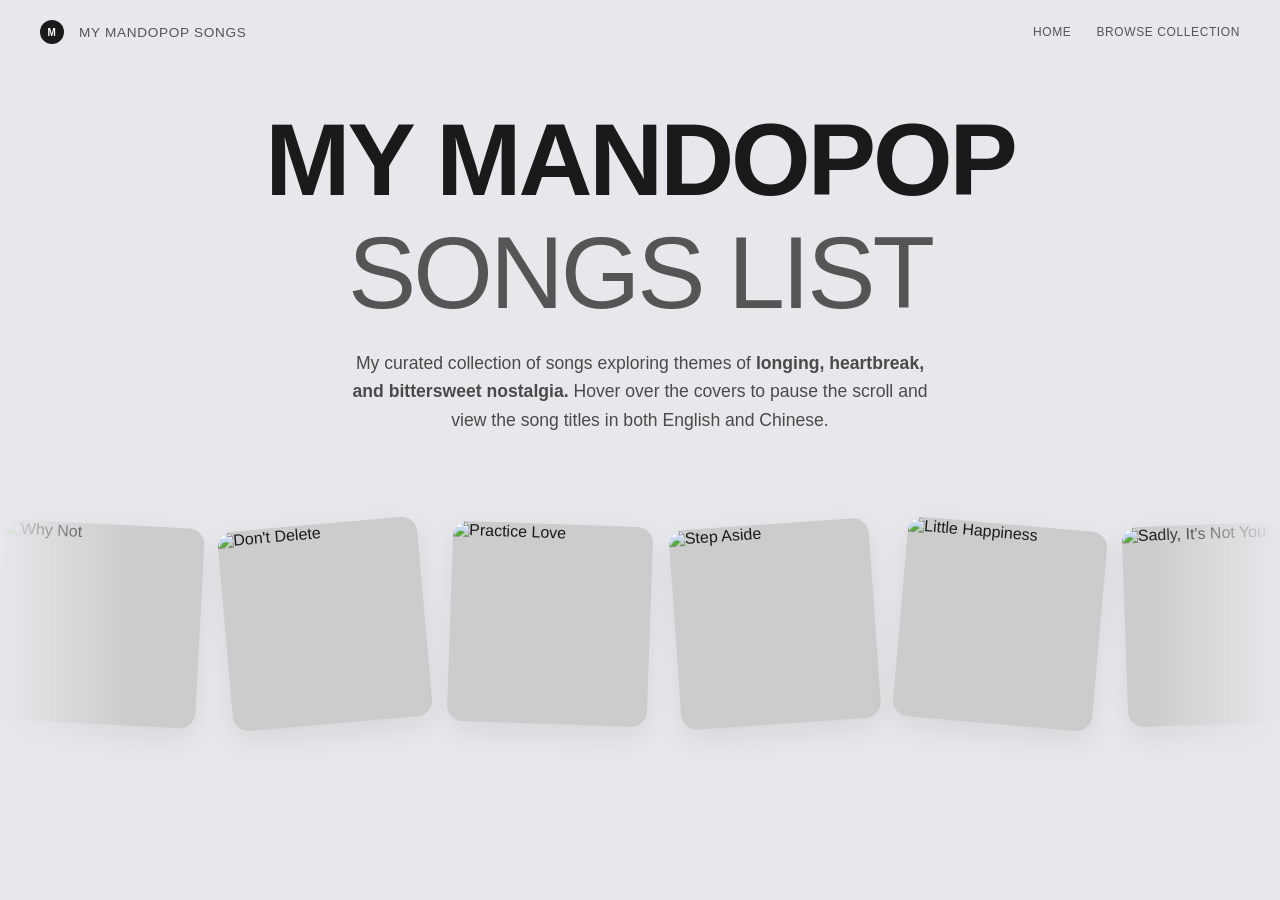
==== index.html @ cead64cf "Fixing site loading help" ====
<!DOCTYPE html>
<html lang="en">
<head>
    <meta charset="UTF-8">
    <meta name="viewport" content="width=device-width, initial-scale=1.0">
    <title>My Mandopop Songs List</title>
    <link rel="stylesheet" href="MPList.css">
</head>
<body>

       <!-- NAVBAR -->
    <nav>
        <div class="nav-left">
            <div class="favicon-placeholder">M</div>
            <span>My Mandopop Songs</span>
        </div>
        <div class="nav-right">
            <a href="index.html" class="nav-link active">Home</a>
            <a href="collection.html" class="nav-link">Browse Collection</a>
        </div>
    </nav>

    <!-- HERO SECTION -->
    <header>
        <h1>My Mandopop <span>Songs List</span></h1>
        
        <p class="blurb">
            My curated collection of songs exploring themes of <strong>longing, heartbreak, and bittersweet nostalgia.</strong> Hover over the covers to pause the scroll and view the song titles in both English and Chinese.</p>
    </header>

    <!-- AUTO-SCROLLING GALLERY -->
    <div class="gallery-wrapper">
        <div class="gallery-track" id="galleryTrack">
            
            <!-- ================= FIRST SET (29 IMAGES) ================= -->
            <div class="cover-card" style="--rotation: 3deg;">
                <img src="assets/Why Not.jpg" alt="Why Not">
                <div class="overlay"><span class="cn-name">不如</span><span class="en-name">Why Not</span></div>
            </div>
            <div class="cover-card" style="--rotation: -5deg;">
                <img src="assets/Don't Delete.jpg" alt="Don't Delete">
                <div class="overlay"><span class="cn-name">不删</span><span class="en-name">Don't Delete</span></div>
            </div>
            <div class="cover-card" style="--rotation: 2deg;">
                <img src="assets/Practice Love.jpg" alt="Practice Love">
                <div class="overlay"><span class="cn-name">修炼爱情</span><span class="en-name">Practice Love</span></div>
            </div>
            <div class="cover-card" style="--rotation: -4deg;">
                <img src="assets/Step Aside.jpg" alt="Step Aside">
                <div class="overlay"><span class="cn-name">搁浅</span><span class="en-name">Step Aside</span></div>
            </div>
            <div class="cover-card" style="--rotation: 5deg;">
                <img src="assets/Little Happiness.jpg" alt="Little Happiness">
                <div class="overlay"><span class="cn-name">小幸运</span><span class="en-name">Little Happiness</span></div>
            </div>
            <div class="cover-card" style="--rotation: -2deg;">
                <img src="assets/Sadly, It's Not You.jpg" alt="Sadly, It's Not You">
                <div class="overlay"><span class="cn-name">可惜不是你</span><span class="en-name">Sadly, It's Not You</span></div>
            </div>
            <div class="cover-card" style="--rotation: 4deg;">
                <img src="assets/Suddenly Missing You.jpg" alt="Suddenly Missing You">
                <div class="overlay"><span class="cn-name">突然好想你</span><span class="en-name">Suddenly Missing You</span></div>
            </div>
            <div class="cover-card" style="--rotation: -3deg;">
                <img src="assets/After Leaving You.jpg" alt="After Leaving You">
                <div class="overlay"><span class="cn-name">离开你以后</span><span class="en-name">After Leaving You</span></div>
            </div>
            <div class="cover-card" style="--rotation: 1deg;">
                <img src="assets/Guest.jpg" alt="Guest">
                <div class="overlay"><span class="cn-name">嘉宾</span><span class="en-name">Guest</span></div>
            </div>
            <div class="cover-card" style="--rotation: -6deg;">
                <img src="assets/Hibernation.jpg" alt="Hibernation">
                <div class="overlay"><span class="cn-name">冬眠</span><span class="en-name">Hibernation</span></div>
            </div>
            <div class="cover-card" style="--rotation: 3deg;">
                <img src="assets/Too Late.jpg" alt="Too Late">
                <div class="overlay"><span class="cn-name">来迟</span><span class="en-name">Too Late</span></div>
            </div>
            <div class="cover-card" style="--rotation: -4deg;">
                <img src="assets/Fairy Tale.jpg" alt="Fairy Tale">
                <div class="overlay"><span class="cn-name">童话</span><span class="en-name">Fairy Tale</span></div>
            </div>
            <div class="cover-card" style="--rotation: 5deg;">
                <img src="assets/Utterly Empty.jpg" alt="Utterly Empty">
                <div class="overlay"><span class="cn-name">空空如也</span><span class="en-name">Utterly Empty</span></div>
            </div>
            <div class="cover-card" style="--rotation: -2deg;">
                <img src="assets/A Love Does Not Break Up.jpg" alt="A Love Does Not Break Up">
                <div class="overlay"><span class="cn-name">不分手的恋爱</span><span class="en-name">A Love Does Not Break Up</span></div>
            </div>
            <div class="cover-card" style="--rotation: 4deg;">
                <img src="assets/After I Leave.jpg" alt="After I Leave">
                <div class="overlay"><span class="cn-name">我走后</span><span class="en-name">After I Leave</span></div>
            </div>
            <div class="cover-card" style="--rotation: -5deg;">
                <img src="assets/Piecing Memories Together for You.jpg" alt="Piecing Memories Together for You">
                <div class="overlay"><span class="cn-name">把回忆拼好给你</span><span class="en-name">Piecing Memories Together for You</span></div>
            </div>
            <div class="cover-card" style="--rotation: 2deg;">
                <img src="assets/Sunset and Evening Breeze.jpg" alt="Sunset and Evening Breeze">
                <div class="overlay"><span class="cn-name">落日与晚风</span><span class="en-name">Sunset and Evening Breeze</span></div>
            </div>
            <div class="cover-card" style="--rotation: -3deg;">
                <img src="assets/Rain Chases Away the Clouds.jpg" alt="Rain Chases Away the Clouds">
                <div class="overlay"><span class="cn-name">雨赶走云彩</span><span class="en-name">Rain Chases Away the Clouds</span></div>
            </div>
            <div class="cover-card" style="--rotation: 5deg;">
                <img src="assets/You Scatter Like Fireworks.jpg" alt="You Scatter Like Fireworks">
                <div class="overlay"><span class="cn-name">你如烟火散落</span><span class="en-name">You Scatter Like Fireworks</span></div>
            </div>
            <div class="cover-card" style="--rotation: -1deg;">
                <img src="assets/Later Our Love.jpg" alt="Later Our Love">
                <div class="overlay"><span class="cn-name">后来我们的爱</span><span class="en-name">Later Our Love</span></div>
            </div>
            <div class="cover-card" style="--rotation: 3deg;">
                <img src="assets/The Rainy Season After You Left.jpg" alt="The Rainy Season After You Left">
                <div class="overlay"><span class="cn-name">你走之后的雨季</span><span class="en-name">The Rainy Season After You Left</span></div>
            </div>
            <div class="cover-card" style="--rotation: -4deg;">
                <img src="assets/What Good Is Reluctance.jpg" alt="What Good Is Reluctance">
                <div class="overlay"><span class="cn-name">舍不得又如何</span><span class="en-name">What Good Is Reluctance</span></div>
            </div>
            <div class="cover-card" style="--rotation: 2deg;">
                <img src="assets/Deceiver.jpg" alt="Deceiver">
                <div class="overlay"><span class="cn-name">骗子</span><span class="en-name">Deceiver</span></div>
            </div>
            <div class="cover-card" style="--rotation: -5deg;">
                <img src="assets/Is This the Adulthood You Longed For.jpg" alt="Is This the Adulthood You Longed For">
                <div class="overlay"><span class="cn-name">这是你期盼的长大吗</span><span class="en-name">Is This the Adulthood You Longed For</span></div>
            </div>
            <div class="cover-card" style="--rotation: 4deg;">
                <img src="assets/Beyond Reach.jpg" alt="Beyond Reach">
                <div class="overlay"><span class="cn-name">可望不可及</span><span class="en-name">Beyond Reach</span></div>
            </div>
            <div class="cover-card" style="--rotation: -2deg;">
                <img src="assets/Truly Unhappy.jpg" alt="Truly Unhappy">
                <div class="overlay"><span class="cn-name">真的不快乐</span><span class="en-name">Truly Unhappy</span></div>
            </div>
            <div class="cover-card" style="--rotation: 5deg;">
                <img src="assets/The Savage.jpg" alt="The Savage">
                <div class="overlay"><span class="cn-name">野人</span><span class="en-name">The Savage</span></div>
            </div>
            <div class="cover-card" style="--rotation: -3deg;">
                <img src="assets/Compromise.jpg" alt="Compromise">
                <div class="overlay"><span class="cn-name">妥协</span><span class="en-name">Compromise</span></div>
            </div>
            <div class="cover-card" style="--rotation: 3deg;">
                <img src="assets/Mud.jpg" alt="Mud">
                <div class="overlay"><span class="cn-name">烂泥</span><span class="en-name">Mud</span></div>
            </div>
            <div class="cover-card" style="--rotation: -3deg;">
                <img src="assets/Compromise.jpg" alt="Compromise">
                <div class="overlay"><span class="cn-name">妥协</span><span class="en-name">Compromise</span></div>
            </div>

            <!-- ================= DUPLICATE SET (FOR SEAMLESS LOOP) ================= -->
            <div class="cover-card" style="--rotation: 3deg;">
                <img src="assets/Why Not.jpg" alt="Why Not">
                <div class="overlay"><span class="cn-name">不如</span><span class="en-name">Why Not</span></div>
            </div>
            <div class="cover-card" style="--rotation: -5deg;">
                <img src="assets/Don't Delete.jpg" alt="Don't Delete">
                <div class="overlay"><span class="cn-name">不删</span><span class="en-name">Don't Delete</span></div>
            </div>
            <div class="cover-card" style="--rotation: 2deg;">
                <img src="assets/Practice Love.jpg" alt="Practice Love">
                <div class="overlay"><span class="cn-name">修炼爱情</span><span class="en-name">Practice Love</span></div>
            </div>
            <div class="cover-card" style="--rotation: -4deg;">
                <img src="assets/Step Aside.jpg" alt="Step Aside">
                <div class="overlay"><span class="cn-name">搁浅</span><span class="en-name">Step Aside</span></div>
            </div>
            <div class="cover-card" style="--rotation: 5deg;">
                <img src="assets/Little Happiness.jpg" alt="Little Happiness">
                <div class="overlay"><span class="cn-name">小幸运</span><span class="en-name">Little Happiness</span></div>
            </div>
            <div class="cover-card" style="--rotation: -2deg;">
                <img src="assets/Sadly, It's Not You.jpg" alt="Sadly, It's Not You">
                <div class="overlay"><span class="cn-name">可惜不是你</span><span class="en-name">Sadly, It's Not You</span></div>
            </div>
            <div class="cover-card" style="--rotation: 4deg;">
                <img src="assets/Suddenly Missing You.jpg" alt="Suddenly Missing You">
                <div class="overlay"><span class="cn-name">突然好想你</span><span class="en-name">Suddenly Missing You</span></div>
            </div>
            <div class="cover-card" style="--rotation: -3deg;">
                <img src="assets/After Leaving You.jpg" alt="After Leaving You">
                <div class="overlay"><span class="cn-name">离开你以后</span><span class="en-name">After Leaving You</span></div>
            </div>
            <div class="cover-card" style="--rotation: 1deg;">
                <img src="assets/Guest.jpg" alt="Guest">
                <div class="overlay"><span class="cn-name">嘉宾</span><span class="en-name">Guest</span></div>
            </div>
            <div class="cover-card" style="--rotation: -6deg;">
                <img src="assets/Hibernation.jpg" alt="Hibernation">
                <div class="overlay"><span class="cn-name">冬眠</span><span class="en-name">Hibernation</span></div>
            </div>
            <div class="cover-card" style="--rotation: 3deg;">
                <img src="assets/Too Late.jpg" alt="Too Late">
                <div class="overlay"><span class="cn-name">来迟</span><span class="en-name">Too Late</span></div>
            </div>
            <div class="cover-card" style="--rotation: -4deg;">
                <img src="assets/Fairy Tale.jpg" alt="Fairy Tale">
                <div class="overlay"><span class="cn-name">童话</span><span class="en-name">Fairy Tale</span></div>
            </div>
            <div class="cover-card" style="--rotation: 5deg;">
                <img src="assets/Utterly Empty.jpg" alt="Utterly Empty">
                <div class="overlay"><span class="cn-name">空空如也</span><span class="en-name">Utterly Empty</span></div>
            </div>
            <div class="cover-card" style="--rotation: -2deg;">
                <img src="assets/A Love Does Not Break Up.jpg" alt="A Love Does Not Break Up">
                <div class="overlay"><span class="cn-name">不分手的恋爱</span><span class="en-name">A Love Does Not Break Up</span></div>
            </div>
            <div class="cover-card" style="--rotation: 4deg;">
                <img src="assets/After I Leave.jpg" alt="After I Leave">
                <div class="overlay"><span class="cn-name">我走后</span><span class="en-name">After I Leave</span></div>
            </div>
            <div class="cover-card" style="--rotation: -5deg;">
                <img src="assets/Piecing Memories Together for You.jpg" alt="Piecing Memories Together for You">
                <div class="overlay"><span class="cn-name">把回忆拼好给你</span><span class="en-name">Piecing Memories Together for You</span></div>
            </div>
            <div class="cover-card" style="--rotation: 2deg;">
                <img src="assets/Sunset and Evening Breeze.jpg" alt="Sunset and Evening Breeze">
                <div class="overlay"><span class="cn-name">落日与晚风</span><span class="en-name">Sunset and Evening Breeze</span></div>
            </div>
            <div class="cover-card" style="--rotation: -3deg;">
                <img src="assets/Rain Chases Away the Clouds.jpg" alt="Rain Chases Away the Clouds">
                <div class="overlay"><span class="cn-name">雨赶走云彩</span><span class="en-name">Rain Chases Away the Clouds</span></div>
            </div>
            <div class="cover-card" style="--rotation: 5deg;">
                <img src="assets/You Scatter Like Fireworks.jpg" alt="You Scatter Like Fireworks">
                <div class="overlay"><span class="cn-name">你如烟火散落</span><span class="en-name">You Scatter Like Fireworks</span></div>
            </div>
            <div class="cover-card" style="--rotation: -1deg;">
                <img src="assets/Later Our Love.jpg" alt="Later Our Love">
                <div class="overlay"><span class="cn-name">后来我们的爱</span><span class="en-name">Later Our Love</span></div>
            </div>
            <div class="cover-card" style="--rotation: 3deg;">
                <img src="assets/The Rainy Season After You Left.jpg" alt="The Rainy Season After You Left">
                <div class="overlay"><span class="cn-name">你走之后的雨季</span><span class="en-name">The Rainy Season After You Left</span></div>
            </div>
            <div class="cover-card" style="--rotation: -4deg;">
                <img src="assets/What Good Is Reluctance.jpg" alt="What Good Is Reluctance">
                <div class="overlay"><span class="cn-name">舍不得又如何</span><span class="en-name">What Good Is Reluctance</span></div>
            </div>
            <div class="cover-card" style="--rotation: 2deg;">
                <img src="assets/Deceiver.jpg" alt="Deceiver">
                <div class="overlay"><span class="cn-name">骗子</span><span class="en-name">Deceiver</span></div>
            </div>
            <div class="cover-card" style="--rotation: -5deg;">
                <img src="assets/Is This the Adulthood You Longed For.jpg" alt="Is This the Adulthood You Longed For">
                <div class="overlay"><span class="cn-name">这是你期盼的长大吗</span><span class="en-name">Is This the Adulthood You Longed For</span></div>
            </div>
            <div class="cover-card" style="--rotation: 4deg;">
                <img src="assets/Beyond Reach.jpg" alt="Beyond Reach">
                <div class="overlay"><span class="cn-name">可望不可及</span><span class="en-name">Beyond Reach</span></div>
            </div>
            <div class="cover-card" style="--rotation: -2deg;">
                <img src="assets/Truly Unhappy.jpg" alt="Truly Unhappy">
                <div class="overlay"><span class="cn-name">真的不快乐</span><span class="en-name">Truly Unhappy</span></div>
            </div>
            <div class="cover-card" style="--rotation: 5deg;">
                <img src="assets/The Savage.jpg" alt="The Savage">
                <div class="overlay"><span class="cn-name">野人</span><span class="en-name">The Savage</span></div>
            </div>
            <div class="cover-card" style="--rotation: -3deg;">
                <img src="assets/Compromise.jpg" alt="Compromise">
                <div class="overlay"><span class="cn-name">妥协</span><span class="en-name">Compromise</span></div>
            </div>
            <div class="cover-card" style="--rotation: 3deg;">
                <img src="assets/Mud.jpg" alt="Mud">
                <div class="overlay"><span class="cn-name">烂泥</span><span class="en-name">Mud</span></div>
            </div>
            <div class="cover-card" style="--rotation: -3deg;">
                <img src="assets/Compromise.jpg" alt="Compromise">
                <div class="overlay"><span class="cn-name">妥协</span><span class="en-name">Compromise</span></div>
            </div>
            
        </div>
    </div>

</body>
</html>
---- MPList.css ----
/* --- RESET & BASE STYLES --- */
* {
    box-sizing: border-box;
    margin: 0;
    padding: 0;
}

body {
    font-family: 'Helvetica Neue', Helvetica, Arial, sans-serif;
    background-color: #e8e8ec;
    color: #1a1a1a;
    overflow-x: hidden;
    min-height: 100vh;
    display: flex;
    flex-direction: column;
}

/* --- NAVBAR --- */
nav {
    display: flex;
    align-items: center;
    justify-content: space-between;
    padding: 20px 40px;
    width: 100%;
    max-width: 1400px;
    margin: 0 auto;
}

.nav-left {
    display: flex;
    align-items: center;
    gap: 15px;
    font-size: 0.85rem;
    letter-spacing: 0.05em;
    text-transform: uppercase;
    color: #555;
}

.favicon-placeholder {
    width: 24px;
    height: 24px;
    background-color: #1a1a1a;
    border-radius: 50%;
    display: flex;
    align-items: center;
    justify-content: center;
    color: white;
    font-size: 10px;
    font-weight: bold;
}

.nav-right {
    display: flex;
    gap: 25px;
    font-size: 0.75rem;
    color: #777;
    letter-spacing: 0.05em;
}

/* --- MAIN HERO SECTION --- */
header {
    text-align: center;
    padding: 40px 20px 20px;
    max-width: 1000px;
    margin: 0 auto;
}

h1 {
    font-size: clamp(3rem, 8vw, 6.5rem);
    font-weight: 800;
    letter-spacing: -0.03em;
    line-height: 1.1;
    text-transform: uppercase;
    margin-bottom: 20px;
    color: #1a1a1a;
}

h1 span {
    color: #555;
    font-weight: 300;
}

.blurb {
    font-size: 1.1rem;
    line-height: 1.6;
    color: #4a4a4a;
    max-width: 600px;
    margin: 0 auto 50px auto;
    font-weight: 400;
}

/* --- SCROLLING GALLERY --- */
.gallery-wrapper {
    position: relative;
    width: 100%;
    overflow: hidden;
    padding: 20px 0 60px 0;
    mask-image: linear-gradient(to right, transparent, black 10%, black 90%, transparent);
    -webkit-mask-image: linear-gradient(to right, transparent, black 10%, black 90%, transparent);
}

.gallery-track {
    display: flex;
    gap: 25px;
    width: max-content;
    animation: scrollGallery 40s linear infinite;
}

.gallery-track:hover {
    animation-play-state: paused;
}

/* --- COVER CARD --- */
.cover-card {
    position: relative;
    width: 200px;
    height: 200px;
    border-radius: 16px;
    overflow: hidden;
    flex-shrink: 0;
    box-shadow: 0 10px 30px rgba(0, 0, 0, 0.08);
    transform: rotate(var(--rotation));
    transition: transform 0.3s ease, box-shadow 0.3s ease;
    background-color: #ccc;
    cursor: pointer;
}

.cover-card:hover {
    transform: rotate(var(--rotation)) scale(1.05);
    box-shadow: 0 15px 40px rgba(0, 0, 0, 0.15);
    z-index: 10;
}

.cover-card img {
    width: 100%;
    height: 100%;
    object-fit: cover;
    display: block;
}

/* --- HOVER TEXT OVERLAY --- */
.overlay {
    position: absolute;
    inset: 0;
    background: linear-gradient(to top, rgba(0, 0, 0, 0.85) 0%, rgba(0, 0, 0, 0.2) 50%, transparent 100%);
    opacity: 0;
    display: flex;
    flex-direction: column;
    justify-content: flex-end;
    padding: 16px;
    transition: opacity 0.3s ease;
}

.cover-card:hover .overlay {
    opacity: 1;
}

.cn-name {
    font-size: 0.95rem;
    font-weight: 700;
    color: #ffffff;
    margin-bottom: 4px;
    transform: translateY(10px);
    transition: transform 0.3s ease;
    letter-spacing: 0.02em;
    word-break: keep-all;
}

.en-name {
    font-size: 0.75rem;
    font-weight: 400;
    color: rgba(255, 255, 255, 0.8);
    transform: translateY(10px);
    transition: transform 0.3s ease 0.05s;
    letter-spacing: 0.05em;
    text-transform: uppercase;
    text-wrap: balance; /* Fixes orphaned words */
    line-height: 1.3;
}

.cover-card:hover .cn-name,
.cover-card:hover .en-name {
    transform: translateY(0);
}

/* --- ANIMATION --- */
@keyframes scrollGallery {
    0% {
        transform: translateX(0);
    }
    100% {
        transform: translateX(-50%);
    }
}

/* --- RESPONSIVE ADJUSTMENTS --- */
@media (max-width: 768px) {
    nav {
        padding: 15px 20px;
    }
    h1 {
        font-size: 2.5rem;
    }
    .blurb {
        font-size: 0.95rem;
        padding: 0 15px;
    }
    .cover-card {
        width: 140px;
        height: 140px;
        border-radius: 12px;
    }
    .gallery-track {
        gap: 15px;
    }
    .overlay {
        padding: 10px;
    }
    .cn-name {
        font-size: 0.8rem;
    }
    .en-name {
        font-size: 0.65rem;
    }
}

.nav-link {
    color: #555;
    text-decoration: none;
    font-size: 0.75rem;
    letter-spacing: 0.05em;
    text-transform: uppercase;
    border-bottom: 1px solid transparent;
    transition: border-color 0.2s ease, color 0.2s ease;
}

.nav-link:hover {
    color: #1a1a1a;
    border-bottom-color: #1a1a1a;
}
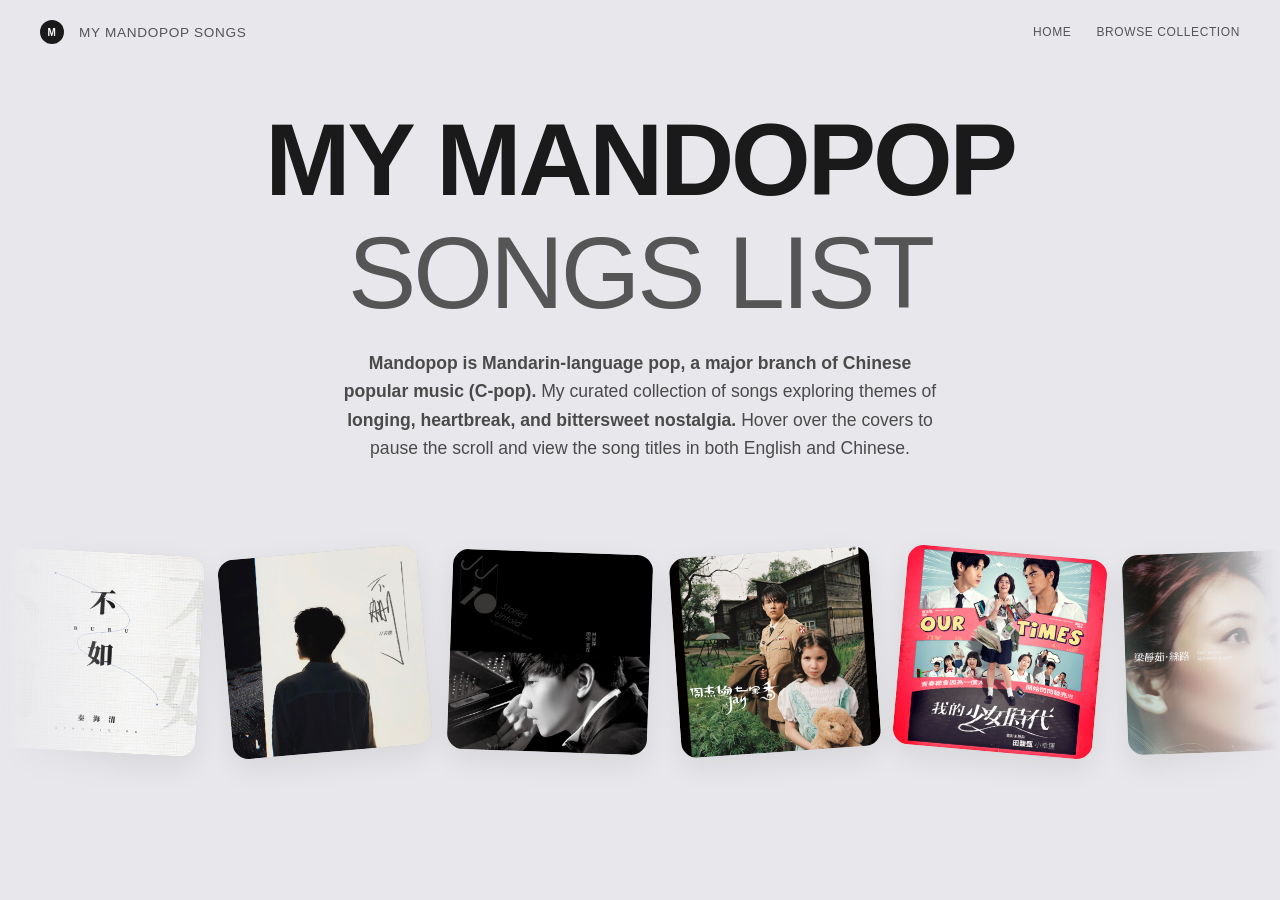
==== commit d48f6cd8: "Add files via upload updated paragraph text" ====
--- a/index.html
+++ b/index.html
@@ -25,7 +25,7 @@
         <h1>My Mandopop <span>Songs List</span></h1>
         
         <p class="blurb">
-            My curated collection of songs exploring themes of <strong>longing, heartbreak, and bittersweet nostalgia.</strong> Hover over the covers to pause the scroll and view the song titles in both English and Chinese.</p>
+            <strong>Mandopop is Mandarin-language pop, a major branch of Chinese popular music (C-pop).</strong> My curated collection of songs exploring themes of <strong>longing, heartbreak, and bittersweet nostalgia.</strong> Hover over the covers to pause the scroll and view the song titles in both English and Chinese.</p>
     </header>
 
     <!-- AUTO-SCROLLING GALLERY -->
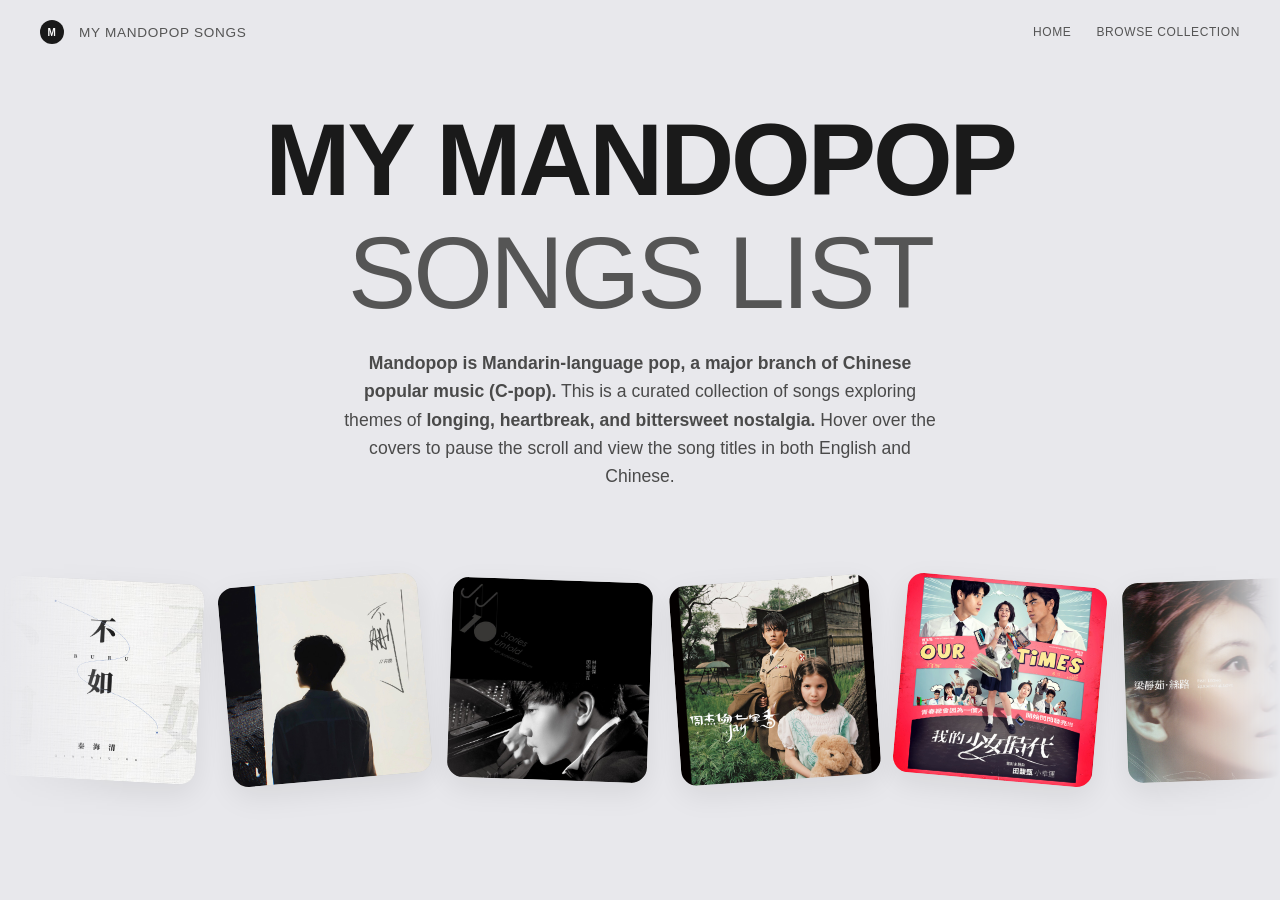
==== commit c22e8d89: "Add files via upload" ====
--- a/index.html
+++ b/index.html
@@ -25,7 +25,7 @@
         <h1>My Mandopop <span>Songs List</span></h1>
         
         <p class="blurb">
-            <strong>Mandopop is Mandarin-language pop, a major branch of Chinese popular music (C-pop).</strong> My curated collection of songs exploring themes of <strong>longing, heartbreak, and bittersweet nostalgia.</strong> Hover over the covers to pause the scroll and view the song titles in both English and Chinese.</p>
+            <strong>Mandopop is Mandarin-language pop, a major branch of Chinese popular music (C-pop).</strong> This is a curated collection of songs exploring themes of <strong>longing, heartbreak, and bittersweet nostalgia.</strong> Hover over the covers to pause the scroll and view the song titles in both English and Chinese.</p>
     </header>
 
     <!-- AUTO-SCROLLING GALLERY -->
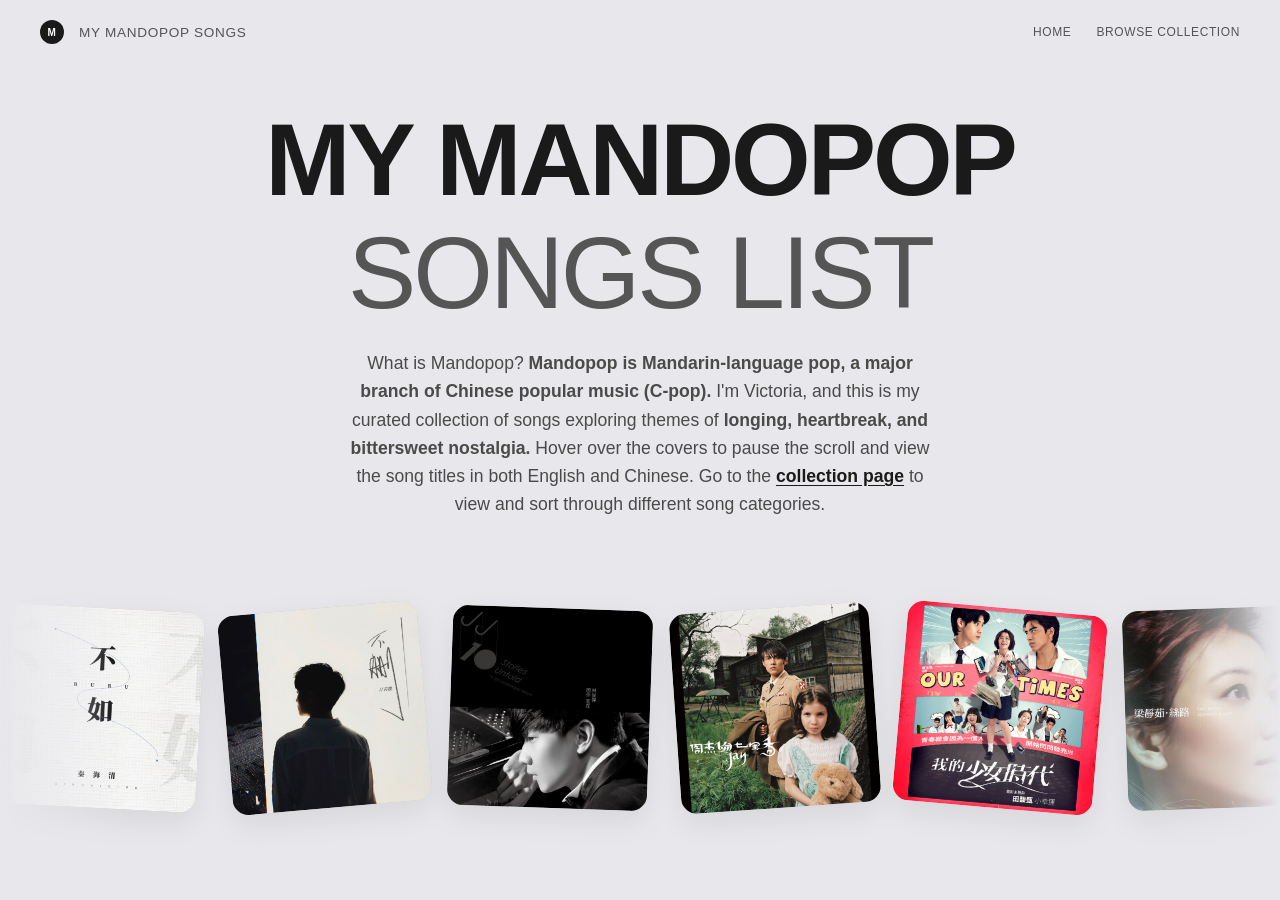
==== commit 04659225: "paragragh edits" ====
--- a/index.html
+++ b/index.html
@@ -24,8 +24,13 @@
     <header>
         <h1>My Mandopop <span>Songs List</span></h1>
         
-        <p class="blurb">
-            <strong>Mandopop is Mandarin-language pop, a major branch of Chinese popular music (C-pop).</strong> This is a curated collection of songs exploring themes of <strong>longing, heartbreak, and bittersweet nostalgia.</strong> Hover over the covers to pause the scroll and view the song titles in both English and Chinese.</p>
+       <p class="blurb">
+    What is Mandopop? <strong>Mandopop is Mandarin-language pop, a major branch of Chinese popular music (C-pop).</strong> 
+    I'm Victoria, and this is my curated collection of songs exploring themes of 
+    <strong>longing, heartbreak, and bittersweet nostalgia.</strong> 
+    Hover over the covers to pause the scroll and view the song titles in both English and Chinese. 
+    Go to the <a href="collection.html" class="blurb-link">collection page</a> to view and sort through different song categories.
+    </p>
     </header>
 
     <!-- AUTO-SCROLLING GALLERY -->
--- a/MPList.css
+++ b/MPList.css
@@ -87,6 +87,18 @@
     max-width: 600px;
     margin: 0 auto 50px auto;
     font-weight: 400;
+}
+
+.blurb-link {
+    color: #1a1a1a;
+    font-weight: 600;
+    text-decoration: underline;
+    text-underline-offset: 3px;
+    transition: color 0.2s ease;
+}
+
+.blurb-link:hover {
+    color: #555;
 }
 
 /* --- SCROLLING GALLERY --- */
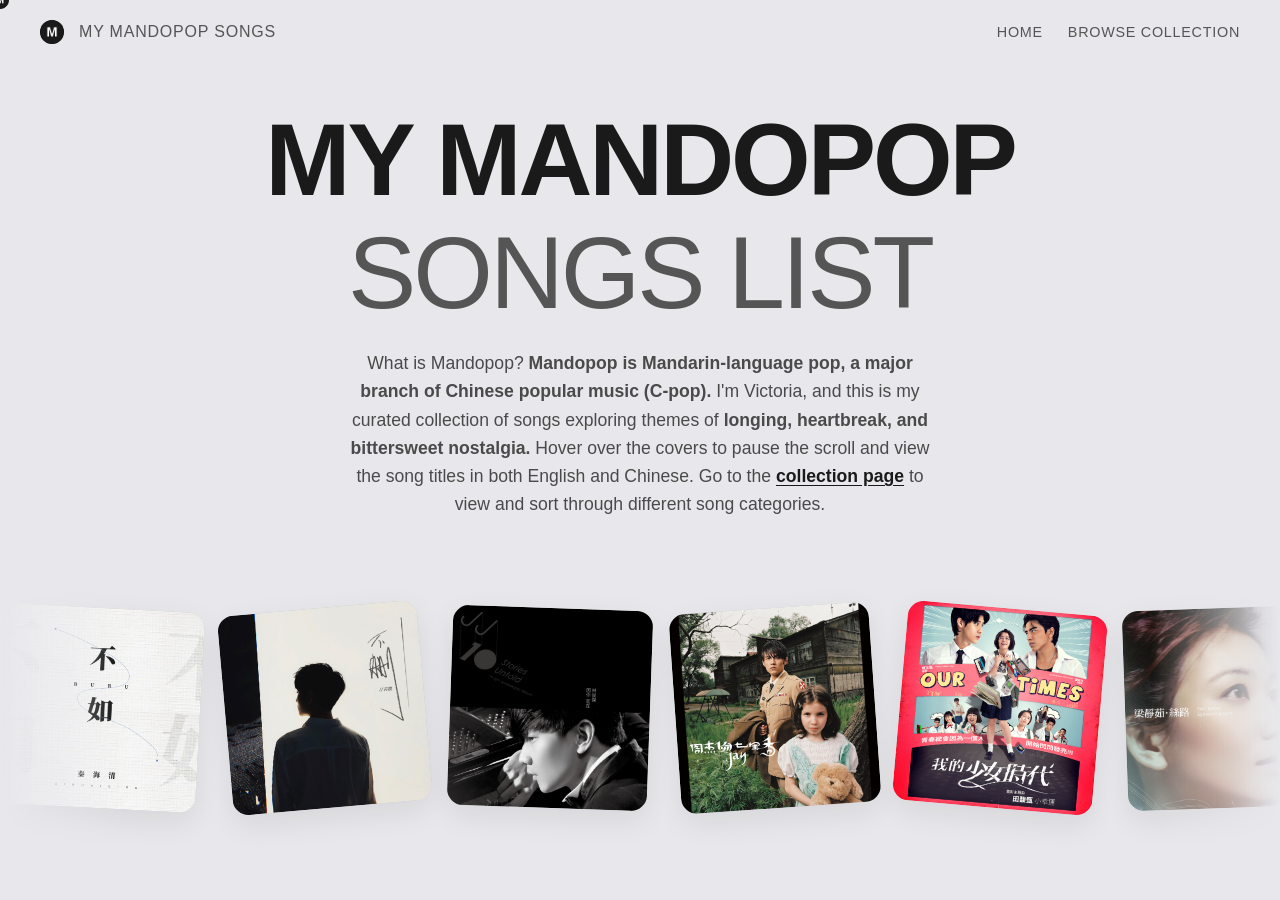
==== commit 8ea824db: "Appearance Updates Favicon fix, holding shape styling, cursor, paragraphs etc" ====
--- a/index.html
+++ b/index.html
@@ -5,13 +5,14 @@
     <meta name="viewport" content="width=device-width, initial-scale=1.0">
     <title>My Mandopop Songs List</title>
     <link rel="stylesheet" href="MPList.css">
+    <link rel="icon" type="image/png" href="assets/project2favicon.png">
 </head>
 <body>
 
        <!-- NAVBAR -->
     <nav>
         <div class="nav-left">
-            <div class="favicon-placeholder">M</div>
+            <img src="assets/project2favicon.png" alt="Logo" class="favicon-placeholder">
             <span>My Mandopop Songs</span>
         </div>
         <div class="nav-right">
@@ -284,5 +285,15 @@
         </div>
     </div>
 
+<div class="cursor-dot"></div>
+
+<script>
+        const dot = document.querySelector('.cursor-dot');
+        document.addEventListener('mousemove', (e) => {
+            dot.style.left = e.clientX + 'px';
+            dot.style.top = e.clientY + 'px';
+        });
+    </script>
+
 </body>
 </html>
--- a/MPList.css
+++ b/MPList.css
@@ -13,6 +13,29 @@
     min-height: 100vh;
     display: flex;
     flex-direction: column;
+}
+
+/* --- Custom Cursor Body, Not Paragraphs --- */
+body {
+    cursor: none;
+}
+
+.cursor-dot {
+    position: fixed;
+    width: 18px;
+    height: 18px;
+    pointer-events: none;
+    z-index: 9999;
+    transform: translate(-50%, -50%);
+    background-image: url('assets/project2favicon.png');
+    background-size: contain;
+    background-repeat: no-repeat;
+    background-position: center;
+}
+
+@media (hover: none) {
+    .cursor-dot { display: none; }
+    body { cursor: auto; }
 }
 
 /* --- NAVBAR --- */
@@ -30,7 +53,7 @@
     display: flex;
     align-items: center;
     gap: 15px;
-    font-size: 0.85rem;
+    font-size: 1rem;
     letter-spacing: 0.05em;
     text-transform: uppercase;
     color: #555;
@@ -55,6 +78,21 @@
     font-size: 0.75rem;
     color: #777;
     letter-spacing: 0.05em;
+}
+
+.nav-link {
+    color: #555;
+    text-decoration: none;
+    font-size: 0.9rem;
+    letter-spacing: 0.05em;
+    text-transform: uppercase;
+    border-bottom: 1px solid transparent;
+    transition: border-color 0.2s ease, color 0.2s ease;
+}
+
+.nav-link:hover {
+    color: #1a1a1a;
+    border-bottom-color: #1a1a1a;
 }
 
 /* --- MAIN HERO SECTION --- */
@@ -115,8 +153,9 @@
     display: flex;
     gap: 25px;
     width: max-content;
-    animation: scrollGallery 40s linear infinite;
-}
+    animation: scrollGallery 60s linear infinite;
+}
+
 
 .gallery-track:hover {
     animation-play-state: paused;
@@ -235,18 +274,3 @@
         font-size: 0.65rem;
     }
 }
-
-.nav-link {
-    color: #555;
-    text-decoration: none;
-    font-size: 0.75rem;
-    letter-spacing: 0.05em;
-    text-transform: uppercase;
-    border-bottom: 1px solid transparent;
-    transition: border-color 0.2s ease, color 0.2s ease;
-}
-
-.nav-link:hover {
-    color: #1a1a1a;
-    border-bottom-color: #1a1a1a;
-}
